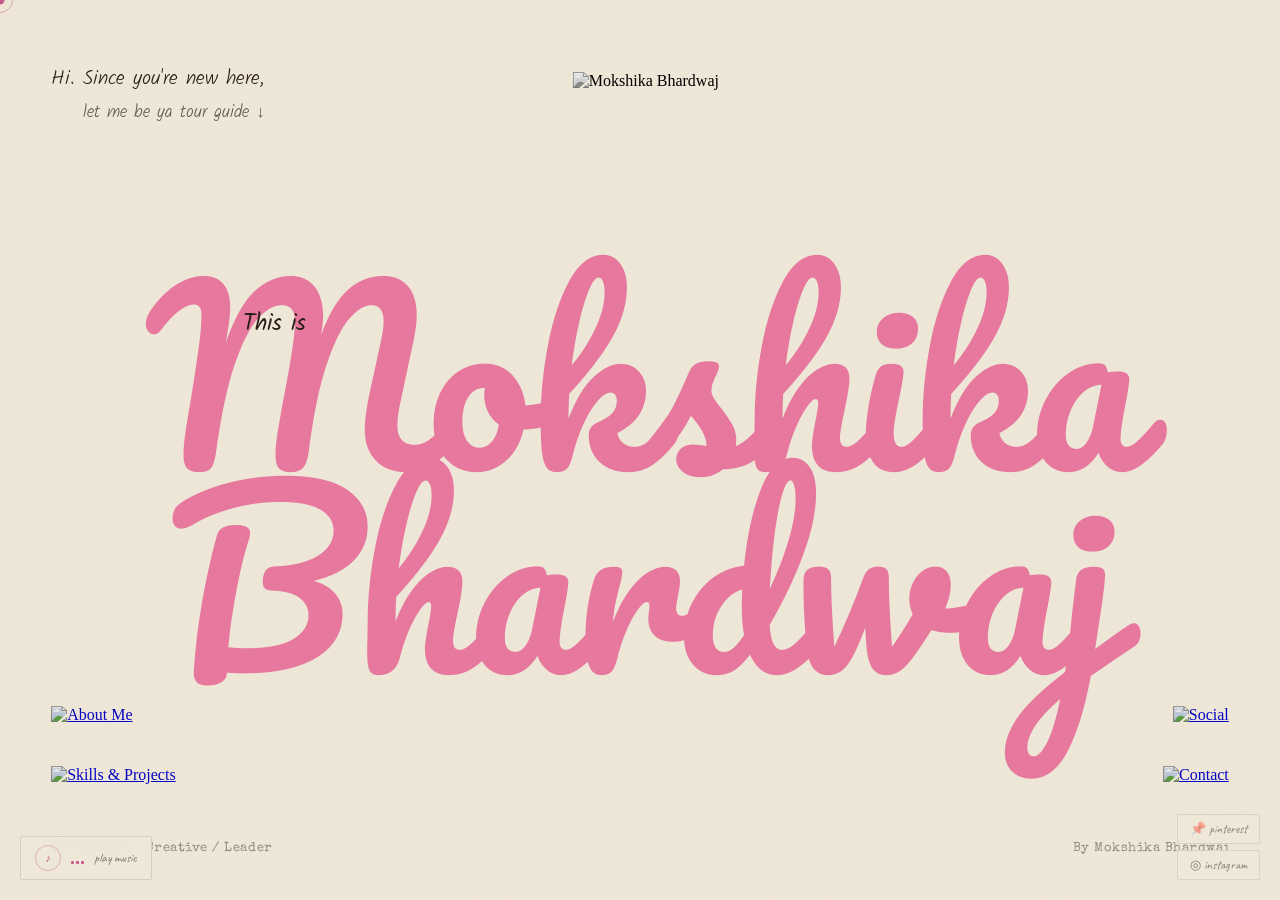
==== index.html @ 61d20464 "Initial commit Created from https://vercel.com/new" ====
<!DOCTYPE html>
<html lang="en">
<head>
  <meta charset="UTF-8">
  <meta name="viewport" content="width=device-width, initial-scale=1.0">
  <title>Mokshika Bhardwaj</title>
  <link href="https://fonts.googleapis.com/css2?family=Pacifico&family=Caveat:wght@400;600;700&family=Special+Elite&family=Kalam:wght@300;400;700&display=swap" rel="stylesheet">
  <style>
    *, *::before, *::after { margin: 0; padding: 0; box-sizing: border-box; }

    html, body {
      width: 100%; height: 100%;
      overflow: hidden;
      cursor: none;
    }

    /* ── PAPER TEXTURE BG ── */
    body {
      background-color: #f0e8d8;
      background-image:
        url("data:image/svg+xml,%3Csvg xmlns='http://www.w3.org/2000/svg' width='400' height='400'%3E%3Cfilter id='paper'%3E%3CfeTurbulence type='fractalNoise' baseFrequency='0.65' numOctaves='3' stitchTiles='stitch'/%3E%3CfeColorMatrix type='saturate' values='0'/%3E%3C/filter%3E%3Crect width='100%25' height='100%25' filter='url(%23paper)' opacity='0.06'/%3E%3C/svg%3E");
    }

    /* ── GRAIN OVERLAY ── */
    body::after {
      content: '';
      position: fixed; inset: 0; z-index: 500;
      pointer-events: none;
      background-image: url("data:image/svg+xml,%3Csvg viewBox='0 0 512 512' xmlns='http://www.w3.org/2000/svg'%3E%3Cfilter id='grain'%3E%3CfeTurbulence type='fractalNoise' baseFrequency='0.72' numOctaves='4' stitchTiles='stitch'/%3E%3C/filter%3E%3Crect width='100%25' height='100%25' filter='url(%23grain)' opacity='0.045'/%3E%3C/svg%3E");
      opacity: 0.55;
      mix-blend-mode: multiply;
    }

    /* ── CUSTOM CURSOR ── */
    .cur-dot {
      width: 9px; height: 9px;
      background: #c45b8a;
      border-radius: 50%;
      position: fixed; z-index: 9999;
      pointer-events: none;
      transform: translate(-50%,-50%);
    }
    .cur-ring {
      width: 26px; height: 26px;
      border: 1.5px solid rgba(196,91,138,0.45);
      border-radius: 50%;
      position: fixed; z-index: 9998;
      pointer-events: none;
      transform: translate(-50%,-50%);
      transition: all 0.1s ease;
    }

    /* ── PAGE ── */
    .page {
      position: fixed; inset: 0; z-index: 10;
      overflow: hidden;
    }

    /* ── GIANT BG NAME ── */
    .bg-name {
      position: absolute;
      top: 50%; left: 50%;
      transform: translate(-50%, -44%);
      font-family: 'Pacifico', cursive;
      font-size: clamp(120px, 18vw, 240px);
      color: #e8789e;
      line-height: 0.88;
      white-space: nowrap;
      pointer-events: none;
      user-select: none;
      letter-spacing: -0.01em;
      z-index: 1;
      opacity: 0;
      animation: nameReveal 1.2s ease 0.1s forwards;
      text-align: center;
    }

    /* split name into two lines */
    .bg-name .line1 { display: block; }
    .bg-name .line2 { display: block; }

    /* ── PHOTO (cutout, sits on top of name) ── */
    .hero-photo {
      position: absolute;
      bottom: 0;
      left: 50%;
      transform: translateX(-46%);
      height: 92vh;
      width: auto;
      object-fit: contain;
      object-position: bottom;
      z-index: 3;
      filter: grayscale(1) contrast(1.2) brightness(0.9);
      mix-blend-mode: multiply;
      pointer-events: none;
      opacity: 0;
      animation: photoRise 1.4s cubic-bezier(.16,1,.3,1) 0.25s forwards;
    }

    /* ── HANDWRITTEN TEXT ── */
    /* top-left: "Hi. Since you're new here," */
    .hw-topleft {
      position: absolute;
      top: 7%;
      left: 4%;
      z-index: 20;
      font-family: 'Kalam', cursive;
      font-weight: 300;
      font-size: clamp(14px, 1.6vw, 22px);
      color: #2a1f18;
      line-height: 1.6;
      opacity: 0;
      animation: fadeSlide 1s ease 0.7s forwards;
    }
    .hw-topleft .line1 { display: block; }
    .hw-topleft .line2 {
      display: block;
      margin-left: 32px;
      font-size: clamp(12px, 1.3vw, 18px);
      opacity: 0.7;
      margin-top: 4px;
    }

    /* top-right: "let me be ya tour guide" */
    .hw-topright {
      position: absolute;
      top: 12%;
      right: 5%;
      z-index: 20;
      font-family: 'Kalam', cursive;
      font-weight: 300;
      font-size: clamp(12px, 1.3vw, 18px);
      color: #2a1f18;
      opacity: 0;
      text-align: right;
      animation: fadeSlide 1s ease 0.9s forwards;
    }

    /* "This is" above photo */
    .hw-thisis {
      position: absolute;
      top: 34%;
      left: 19%;
      z-index: 20;
      font-family: 'Kalam', cursive;
      font-weight: 400;
      font-size: clamp(14px, 1.8vw, 24px);
      color: #2a1f18;
      transform: rotate(-3deg);
      opacity: 0;
      animation: fadeSlide 1s ease 1.0s forwards;
    }

    /* ── BOTTOM LABELS ── */
    .bottom-left {
      position: absolute;
      bottom: 5%;
      left: 4%;
      z-index: 20;
      font-family: 'Special Elite', serif;
      font-size: clamp(10px, 1vw, 14px);
      color: rgba(42,31,24,0.45);
      letter-spacing: 0.04em;
      opacity: 0;
      animation: fadeIn 1s ease 1.2s forwards;
    }
    .bottom-right {
      position: absolute;
      bottom: 5%;
      right: 4%;
      z-index: 20;
      font-family: 'Special Elite', serif;
      font-size: clamp(10px, 1vw, 14px);
      color: rgba(42,31,24,0.45);
      letter-spacing: 0.04em;
      opacity: 0;
      animation: fadeIn 1s ease 1.2s forwards;
    }

    /* ── NAV BUTTONS ── */
    /* Left group: about + skills — anchored to left edge */
    .nav-left {
      position: absolute;
      bottom: 10%;
      left: 4%;
      z-index: 30;
      display: flex;
      flex-direction: column;
      gap: 16px;
      align-items: flex-start;
      opacity: 0;
      animation: fadeSlide 1s ease 1.1s forwards;
    }
    /* Right group: social + contact — anchored to right edge */
    .nav-right {
      position: absolute;
      bottom: 10%;
      right: 4%;
      z-index: 30;
      display: flex;
      flex-direction: column;
      gap: 16px;
      align-items: flex-end;
      opacity: 0;
      animation: fadeSlide 1s ease 1.1s forwards;
    }
    .nav-btn {
      display: block;
      cursor: none;
      transition: transform 0.35s cubic-bezier(.34,1.56,.64,1), filter 0.3s;
    }
    .nav-btn img {
      height: 44px;
      width: auto;
      display: block;
      filter: sepia(0.1) brightness(0.9);
      transition: filter 0.3s;
    }
    .nav-left .nav-btn:hover {
      transform: translateX(-6px) rotate(-2deg) scale(1.08);
    }
    .nav-right .nav-btn:hover {
      transform: translateX(6px) rotate(2deg) scale(1.08);
    }
    .nav-btn:hover img {
      filter: sepia(0) brightness(1);
    }

    /* ── MUSIC PLAYER ── */
    .music-player {
      position: fixed; bottom: 20px; left: 20px; z-index: 600;
      display: flex; align-items: center; gap: 10px;
      background: rgba(240,232,216,0.88);
      border: 1px solid rgba(42,31,24,0.12);
      padding: 8px 14px; border-radius: 2px;
      font-family: 'Caveat', cursive;
      font-size: 14px; color: rgba(42,31,24,0.55);
      cursor: none;
      backdrop-filter: blur(6px);
    }
    .music-btn {
      width: 26px; height: 26px;
      border: 1.5px solid rgba(196,91,138,0.4);
      border-radius: 50%; background: transparent;
      color: #c45b8a; font-size: 11px;
      cursor: none; display: flex; align-items: center; justify-content: center;
      transition: border-color 0.2s;
    }
    .music-btn:hover { border-color: #c45b8a; }
    .music-bar { display: flex; align-items: flex-end; gap: 2px; height: 12px; }
    .music-bar span {
      width: 3px; background: #c45b8a; border-radius: 1px;
      animation: barPulse 0.6s ease-in-out infinite alternate;
    }
    .music-bar span:nth-child(2) { animation-delay: 0.15s; }
    .music-bar span:nth-child(3) { animation-delay: 0.3s; }
    .music-bar.paused span { animation-play-state: paused; height: 3px !important; }

    /* ── SOCIAL PILL ── */
    .social-pill {
      position: fixed; bottom: 20px; right: 20px; z-index: 600;
      display: flex; flex-direction: column; gap: 6px; align-items: flex-end;
    }
    .pill-link {
      display: flex; align-items: center; gap: 6px;
      background: rgba(240,232,216,0.88);
      border: 1px solid rgba(42,31,24,0.1);
      padding: 6px 12px; border-radius: 2px;
      font-family: 'Caveat', cursive; font-size: 13px;
      color: rgba(42,31,24,0.5); text-decoration: none;
      backdrop-filter: blur(6px);
      transition: color 0.2s, border-color 0.2s; cursor: none;
    }
    .pill-link:hover { color: #c45b8a; border-color: rgba(196,91,138,0.3); }

    /* ── ANIMATIONS ── */
    @keyframes nameReveal {
      from { opacity: 0; transform: translate(-50%, -42%) scale(0.96); }
      to   { opacity: 1; transform: translate(-50%, -44%) scale(1); }
    }
    @keyframes photoRise {
      from { opacity: 0; transform: translateX(-46%) translateY(30px); }
      to   { opacity: 1; transform: translateX(-46%) translateY(0); }
    }
    @keyframes fadeSlide {
      from { opacity: 0; transform: translateY(12px); }
      to   { opacity: 1; transform: translateY(0); }
    }
    @keyframes fadeIn {
      from { opacity: 0; }
      to   { opacity: 1; }
    }
    @keyframes barPulse {
      from { height: 3px; }
      to   { height: 12px; }
    }
  </style>
</head>
<body>

<div class="cur-dot" id="cur-dot"></div>
<div class="cur-ring" id="cur-ring"></div>

<div class="page">

  <!-- GIANT BG NAME -->
  <div class="bg-name">
    <span class="line1">Mokshika</span>
    <span class="line2">Bhardwaj</span>
  </div>

  <!-- PHOTO CUTOUT -->
  <img src="assets/mokshika_hero.png" class="hero-photo" alt="Mokshika Bhardwaj">

  <!-- HANDWRITTEN TEXT -->
  <div class="hw-topleft">
    <span class="line1">Hi. Since you're new here,</span>
    <span class="line2">let me be ya tour guide ↓</span>
  </div>
  <div class="hw-thisis">This is</div>
  <!-- BOTTOM LABELS -->
  <div class="bottom-left">CS Student / Creative / Leader</div>
  <div class="bottom-right">By Mokshika Bhardwaj</div>

  <!-- NAV LEFT: About + Skills -->
  <nav class="nav-left">
    <a href="about.html" class="nav-btn">
      <img src="assets/index_aboutme.png" alt="About Me">
    </a>
    <a href="work.html" class="nav-btn">
      <img src="assets/index_skillsproject.png" alt="Skills & Projects">
    </a>
  </nav>

  <!-- NAV RIGHT: Social + Contact -->
  <nav class="nav-right">
    <a href="social.html" class="nav-btn">
      <img src="assets/index_social.png" alt="Social">
    </a>
    <a href="contact.html" class="nav-btn">
      <img src="assets/index_contact.png" alt="Contact">
    </a>
  </nav>

</div>

<!-- MUSIC -->
<audio id="bg-audio" loop>
  <source src="https://www.bensound.com/bensound-music/bensound-ukulele.mp3" type="audio/mpeg">
</audio>
<div class="music-player">
  <button class="music-btn" id="music-btn">♪</button>
  <div class="music-bar paused" id="music-bars">
    <span style="height:3px"></span>
    <span style="height:3px"></span>
    <span style="height:3px"></span>
  </div>
  <span id="music-label" style="font-size:13px;">play music</span>
</div>

<!-- SOCIAL PILL -->
<div class="social-pill">
  <a href="https://pinterest.com/mokshh_prapti/" target="_blank" class="pill-link">📌 pinterest</a>
  <a href="https://www.instagram.com/mokshh_prapti/" target="_blank" class="pill-link">◎ instagram</a>
</div>

<script>
  // Cursor
  const dot = document.getElementById('cur-dot');
  const ring = document.getElementById('cur-ring');
  let mx=0, my=0, rx=0, ry=0;
  document.addEventListener('mousemove', e => { mx=e.clientX; my=e.clientY; });
  (function loop() {
    rx += (mx-rx)*0.13; ry += (my-ry)*0.13;
    dot.style.left = mx+'px'; dot.style.top = my+'px';
    ring.style.left = rx+'px'; ring.style.top = ry+'px';
    requestAnimationFrame(loop);
  })();
  document.querySelectorAll('a,button').forEach(el => {
    el.addEventListener('mouseenter', () => ring.style.transform = 'translate(-50%,-50%) scale(1.8)');
    el.addEventListener('mouseleave', () => ring.style.transform = 'translate(-50%,-50%) scale(1)');
  });

  // Music
  const btn = document.getElementById('music-btn');
  const bars = document.getElementById('music-bars');
  const label = document.getElementById('music-label');
  const audio = document.getElementById('bg-audio');
  let playing = false;
  btn.addEventListener('click', () => {
    if (playing) {
      audio.pause(); btn.textContent='♪';
      bars.classList.add('paused'); label.textContent='play music';
    } else {
      audio.volume=0.15; audio.play().catch(()=>{});
      btn.textContent='‖'; bars.classList.remove('paused'); label.textContent='now playing ♪';
    }
    playing = !playing;
  });
</script>
</body>
</html>
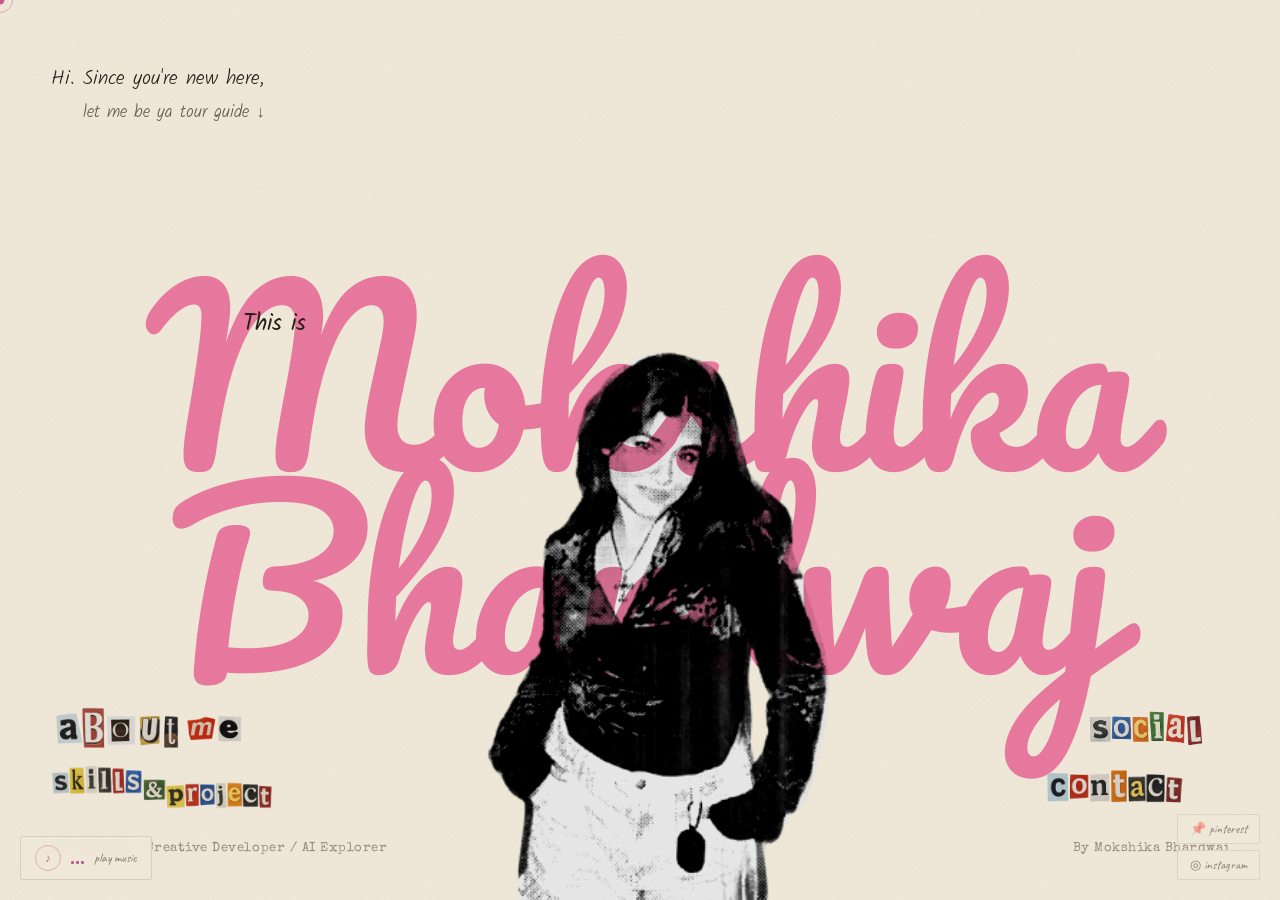
==== commit 2bcb10c0: "Refresh portfolio homepage role tagline" ====
--- a/index.html
+++ b/index.html
@@ -1,402 +1,402 @@
-<!DOCTYPE html>
-<html lang="en">
-<head>
-  <meta charset="UTF-8">
-  <meta name="viewport" content="width=device-width, initial-scale=1.0">
-  <title>Mokshika Bhardwaj</title>
-  <link href="https://fonts.googleapis.com/css2?family=Pacifico&family=Caveat:wght@400;600;700&family=Special+Elite&family=Kalam:wght@300;400;700&display=swap" rel="stylesheet">
-  <style>
-    *, *::before, *::after { margin: 0; padding: 0; box-sizing: border-box; }
-
-    html, body {
-      width: 100%; height: 100%;
-      overflow: hidden;
-      cursor: none;
-    }
-
-    /* ── PAPER TEXTURE BG ── */
-    body {
-      background-color: #f0e8d8;
-      background-image:
-        url("data:image/svg+xml,%3Csvg xmlns='http://www.w3.org/2000/svg' width='400' height='400'%3E%3Cfilter id='paper'%3E%3CfeTurbulence type='fractalNoise' baseFrequency='0.65' numOctaves='3' stitchTiles='stitch'/%3E%3CfeColorMatrix type='saturate' values='0'/%3E%3C/filter%3E%3Crect width='100%25' height='100%25' filter='url(%23paper)' opacity='0.06'/%3E%3C/svg%3E");
-    }
-
-    /* ── GRAIN OVERLAY ── */
-    body::after {
-      content: '';
-      position: fixed; inset: 0; z-index: 500;
-      pointer-events: none;
-      background-image: url("data:image/svg+xml,%3Csvg viewBox='0 0 512 512' xmlns='http://www.w3.org/2000/svg'%3E%3Cfilter id='grain'%3E%3CfeTurbulence type='fractalNoise' baseFrequency='0.72' numOctaves='4' stitchTiles='stitch'/%3E%3C/filter%3E%3Crect width='100%25' height='100%25' filter='url(%23grain)' opacity='0.045'/%3E%3C/svg%3E");
-      opacity: 0.55;
-      mix-blend-mode: multiply;
-    }
-
-    /* ── CUSTOM CURSOR ── */
-    .cur-dot {
-      width: 9px; height: 9px;
-      background: #c45b8a;
-      border-radius: 50%;
-      position: fixed; z-index: 9999;
-      pointer-events: none;
-      transform: translate(-50%,-50%);
-    }
-    .cur-ring {
-      width: 26px; height: 26px;
-      border: 1.5px solid rgba(196,91,138,0.45);
-      border-radius: 50%;
-      position: fixed; z-index: 9998;
-      pointer-events: none;
-      transform: translate(-50%,-50%);
-      transition: all 0.1s ease;
-    }
-
-    /* ── PAGE ── */
-    .page {
-      position: fixed; inset: 0; z-index: 10;
-      overflow: hidden;
-    }
-
-    /* ── GIANT BG NAME ── */
-    .bg-name {
-      position: absolute;
-      top: 50%; left: 50%;
-      transform: translate(-50%, -44%);
-      font-family: 'Pacifico', cursive;
-      font-size: clamp(120px, 18vw, 240px);
-      color: #e8789e;
-      line-height: 0.88;
-      white-space: nowrap;
-      pointer-events: none;
-      user-select: none;
-      letter-spacing: -0.01em;
-      z-index: 1;
-      opacity: 0;
-      animation: nameReveal 1.2s ease 0.1s forwards;
-      text-align: center;
-    }
-
-    /* split name into two lines */
-    .bg-name .line1 { display: block; }
-    .bg-name .line2 { display: block; }
-
-    /* ── PHOTO (cutout, sits on top of name) ── */
-    .hero-photo {
-      position: absolute;
-      bottom: 0;
-      left: 50%;
-      transform: translateX(-46%);
-      height: 92vh;
-      width: auto;
-      object-fit: contain;
-      object-position: bottom;
-      z-index: 3;
-      filter: grayscale(1) contrast(1.2) brightness(0.9);
-      mix-blend-mode: multiply;
-      pointer-events: none;
-      opacity: 0;
-      animation: photoRise 1.4s cubic-bezier(.16,1,.3,1) 0.25s forwards;
-    }
-
-    /* ── HANDWRITTEN TEXT ── */
-    /* top-left: "Hi. Since you're new here," */
-    .hw-topleft {
-      position: absolute;
-      top: 7%;
-      left: 4%;
-      z-index: 20;
-      font-family: 'Kalam', cursive;
-      font-weight: 300;
-      font-size: clamp(14px, 1.6vw, 22px);
-      color: #2a1f18;
-      line-height: 1.6;
-      opacity: 0;
-      animation: fadeSlide 1s ease 0.7s forwards;
-    }
-    .hw-topleft .line1 { display: block; }
-    .hw-topleft .line2 {
-      display: block;
-      margin-left: 32px;
-      font-size: clamp(12px, 1.3vw, 18px);
-      opacity: 0.7;
-      margin-top: 4px;
-    }
-
-    /* top-right: "let me be ya tour guide" */
-    .hw-topright {
-      position: absolute;
-      top: 12%;
-      right: 5%;
-      z-index: 20;
-      font-family: 'Kalam', cursive;
-      font-weight: 300;
-      font-size: clamp(12px, 1.3vw, 18px);
-      color: #2a1f18;
-      opacity: 0;
-      text-align: right;
-      animation: fadeSlide 1s ease 0.9s forwards;
-    }
-
-    /* "This is" above photo */
-    .hw-thisis {
-      position: absolute;
-      top: 34%;
-      left: 19%;
-      z-index: 20;
-      font-family: 'Kalam', cursive;
-      font-weight: 400;
-      font-size: clamp(14px, 1.8vw, 24px);
-      color: #2a1f18;
-      transform: rotate(-3deg);
-      opacity: 0;
-      animation: fadeSlide 1s ease 1.0s forwards;
-    }
-
-    /* ── BOTTOM LABELS ── */
-    .bottom-left {
-      position: absolute;
-      bottom: 5%;
-      left: 4%;
-      z-index: 20;
-      font-family: 'Special Elite', serif;
-      font-size: clamp(10px, 1vw, 14px);
-      color: rgba(42,31,24,0.45);
-      letter-spacing: 0.04em;
-      opacity: 0;
-      animation: fadeIn 1s ease 1.2s forwards;
-    }
-    .bottom-right {
-      position: absolute;
-      bottom: 5%;
-      right: 4%;
-      z-index: 20;
-      font-family: 'Special Elite', serif;
-      font-size: clamp(10px, 1vw, 14px);
-      color: rgba(42,31,24,0.45);
-      letter-spacing: 0.04em;
-      opacity: 0;
-      animation: fadeIn 1s ease 1.2s forwards;
-    }
-
-    /* ── NAV BUTTONS ── */
-    /* Left group: about + skills — anchored to left edge */
-    .nav-left {
-      position: absolute;
-      bottom: 10%;
-      left: 4%;
-      z-index: 30;
-      display: flex;
-      flex-direction: column;
-      gap: 16px;
-      align-items: flex-start;
-      opacity: 0;
-      animation: fadeSlide 1s ease 1.1s forwards;
-    }
-    /* Right group: social + contact — anchored to right edge */
-    .nav-right {
-      position: absolute;
-      bottom: 10%;
-      right: 4%;
-      z-index: 30;
-      display: flex;
-      flex-direction: column;
-      gap: 16px;
-      align-items: flex-end;
-      opacity: 0;
-      animation: fadeSlide 1s ease 1.1s forwards;
-    }
-    .nav-btn {
-      display: block;
-      cursor: none;
-      transition: transform 0.35s cubic-bezier(.34,1.56,.64,1), filter 0.3s;
-    }
-    .nav-btn img {
-      height: 44px;
-      width: auto;
-      display: block;
-      filter: sepia(0.1) brightness(0.9);
-      transition: filter 0.3s;
-    }
-    .nav-left .nav-btn:hover {
-      transform: translateX(-6px) rotate(-2deg) scale(1.08);
-    }
-    .nav-right .nav-btn:hover {
-      transform: translateX(6px) rotate(2deg) scale(1.08);
-    }
-    .nav-btn:hover img {
-      filter: sepia(0) brightness(1);
-    }
-
-    /* ── MUSIC PLAYER ── */
-    .music-player {
-      position: fixed; bottom: 20px; left: 20px; z-index: 600;
-      display: flex; align-items: center; gap: 10px;
-      background: rgba(240,232,216,0.88);
-      border: 1px solid rgba(42,31,24,0.12);
-      padding: 8px 14px; border-radius: 2px;
-      font-family: 'Caveat', cursive;
-      font-size: 14px; color: rgba(42,31,24,0.55);
-      cursor: none;
-      backdrop-filter: blur(6px);
-    }
-    .music-btn {
-      width: 26px; height: 26px;
-      border: 1.5px solid rgba(196,91,138,0.4);
-      border-radius: 50%; background: transparent;
-      color: #c45b8a; font-size: 11px;
-      cursor: none; display: flex; align-items: center; justify-content: center;
-      transition: border-color 0.2s;
-    }
-    .music-btn:hover { border-color: #c45b8a; }
-    .music-bar { display: flex; align-items: flex-end; gap: 2px; height: 12px; }
-    .music-bar span {
-      width: 3px; background: #c45b8a; border-radius: 1px;
-      animation: barPulse 0.6s ease-in-out infinite alternate;
-    }
-    .music-bar span:nth-child(2) { animation-delay: 0.15s; }
-    .music-bar span:nth-child(3) { animation-delay: 0.3s; }
-    .music-bar.paused span { animation-play-state: paused; height: 3px !important; }
-
-    /* ── SOCIAL PILL ── */
-    .social-pill {
-      position: fixed; bottom: 20px; right: 20px; z-index: 600;
-      display: flex; flex-direction: column; gap: 6px; align-items: flex-end;
-    }
-    .pill-link {
-      display: flex; align-items: center; gap: 6px;
-      background: rgba(240,232,216,0.88);
-      border: 1px solid rgba(42,31,24,0.1);
-      padding: 6px 12px; border-radius: 2px;
-      font-family: 'Caveat', cursive; font-size: 13px;
-      color: rgba(42,31,24,0.5); text-decoration: none;
-      backdrop-filter: blur(6px);
-      transition: color 0.2s, border-color 0.2s; cursor: none;
-    }
-    .pill-link:hover { color: #c45b8a; border-color: rgba(196,91,138,0.3); }
-
-    /* ── ANIMATIONS ── */
-    @keyframes nameReveal {
-      from { opacity: 0; transform: translate(-50%, -42%) scale(0.96); }
-      to   { opacity: 1; transform: translate(-50%, -44%) scale(1); }
-    }
-    @keyframes photoRise {
-      from { opacity: 0; transform: translateX(-46%) translateY(30px); }
-      to   { opacity: 1; transform: translateX(-46%) translateY(0); }
-    }
-    @keyframes fadeSlide {
-      from { opacity: 0; transform: translateY(12px); }
-      to   { opacity: 1; transform: translateY(0); }
-    }
-    @keyframes fadeIn {
-      from { opacity: 0; }
-      to   { opacity: 1; }
-    }
-    @keyframes barPulse {
-      from { height: 3px; }
-      to   { height: 12px; }
-    }
-  </style>
-</head>
-<body>
-
-<div class="cur-dot" id="cur-dot"></div>
-<div class="cur-ring" id="cur-ring"></div>
-
-<div class="page">
-
-  <!-- GIANT BG NAME -->
-  <div class="bg-name">
-    <span class="line1">Mokshika</span>
-    <span class="line2">Bhardwaj</span>
-  </div>
-
-  <!-- PHOTO CUTOUT -->
-  <img src="assets/mokshika_hero.png" class="hero-photo" alt="Mokshika Bhardwaj">
-
-  <!-- HANDWRITTEN TEXT -->
-  <div class="hw-topleft">
-    <span class="line1">Hi. Since you're new here,</span>
-    <span class="line2">let me be ya tour guide ↓</span>
-  </div>
-  <div class="hw-thisis">This is</div>
-  <!-- BOTTOM LABELS -->
-  <div class="bottom-left">CS Student / Creative / Leader</div>
-  <div class="bottom-right">By Mokshika Bhardwaj</div>
-
-  <!-- NAV LEFT: About + Skills -->
-  <nav class="nav-left">
-    <a href="about.html" class="nav-btn">
-      <img src="assets/index_aboutme.png" alt="About Me">
-    </a>
-    <a href="work.html" class="nav-btn">
-      <img src="assets/index_skillsproject.png" alt="Skills & Projects">
-    </a>
-  </nav>
-
-  <!-- NAV RIGHT: Social + Contact -->
-  <nav class="nav-right">
-    <a href="social.html" class="nav-btn">
-      <img src="assets/index_social.png" alt="Social">
-    </a>
-    <a href="contact.html" class="nav-btn">
-      <img src="assets/index_contact.png" alt="Contact">
-    </a>
-  </nav>
-
-</div>
-
-<!-- MUSIC -->
-<audio id="bg-audio" loop>
-  <source src="https://www.bensound.com/bensound-music/bensound-ukulele.mp3" type="audio/mpeg">
-</audio>
-<div class="music-player">
-  <button class="music-btn" id="music-btn">♪</button>
-  <div class="music-bar paused" id="music-bars">
-    <span style="height:3px"></span>
-    <span style="height:3px"></span>
-    <span style="height:3px"></span>
-  </div>
-  <span id="music-label" style="font-size:13px;">play music</span>
-</div>
-
-<!-- SOCIAL PILL -->
-<div class="social-pill">
-  <a href="https://pinterest.com/mokshh_prapti/" target="_blank" class="pill-link">📌 pinterest</a>
-  <a href="https://www.instagram.com/mokshh_prapti/" target="_blank" class="pill-link">◎ instagram</a>
-</div>
-
-<script>
-  // Cursor
-  const dot = document.getElementById('cur-dot');
-  const ring = document.getElementById('cur-ring');
-  let mx=0, my=0, rx=0, ry=0;
-  document.addEventListener('mousemove', e => { mx=e.clientX; my=e.clientY; });
-  (function loop() {
-    rx += (mx-rx)*0.13; ry += (my-ry)*0.13;
-    dot.style.left = mx+'px'; dot.style.top = my+'px';
-    ring.style.left = rx+'px'; ring.style.top = ry+'px';
-    requestAnimationFrame(loop);
-  })();
-  document.querySelectorAll('a,button').forEach(el => {
-    el.addEventListener('mouseenter', () => ring.style.transform = 'translate(-50%,-50%) scale(1.8)');
-    el.addEventListener('mouseleave', () => ring.style.transform = 'translate(-50%,-50%) scale(1)');
-  });
-
-  // Music
-  const btn = document.getElementById('music-btn');
-  const bars = document.getElementById('music-bars');
-  const label = document.getElementById('music-label');
-  const audio = document.getElementById('bg-audio');
-  let playing = false;
-  btn.addEventListener('click', () => {
-    if (playing) {
-      audio.pause(); btn.textContent='♪';
-      bars.classList.add('paused'); label.textContent='play music';
-    } else {
-      audio.volume=0.15; audio.play().catch(()=>{});
-      btn.textContent='‖'; bars.classList.remove('paused'); label.textContent='now playing ♪';
-    }
-    playing = !playing;
-  });
-</script>
-</body>
+<!DOCTYPE html>
+<html lang="en">
+<head>
+  <meta charset="UTF-8">
+  <meta name="viewport" content="width=device-width, initial-scale=1.0">
+  <title>Mokshika Bhardwaj</title>
+  <link href="https://fonts.googleapis.com/css2?family=Pacifico&family=Caveat:wght@400;600;700&family=Special+Elite&family=Kalam:wght@300;400;700&display=swap" rel="stylesheet">
+  <style>
+    *, *::before, *::after { margin: 0; padding: 0; box-sizing: border-box; }
+
+    html, body {
+      width: 100%; height: 100%;
+      overflow: hidden;
+      cursor: none;
+    }
+
+    /* ── PAPER TEXTURE BG ── */
+    body {
+      background-color: #f0e8d8;
+      background-image:
+        url("data:image/svg+xml,%3Csvg xmlns='http://www.w3.org/2000/svg' width='400' height='400'%3E%3Cfilter id='paper'%3E%3CfeTurbulence type='fractalNoise' baseFrequency='0.65' numOctaves='3' stitchTiles='stitch'/%3E%3CfeColorMatrix type='saturate' values='0'/%3E%3C/filter%3E%3Crect width='100%25' height='100%25' filter='url(%23paper)' opacity='0.06'/%3E%3C/svg%3E");
+    }
+
+    /* ── GRAIN OVERLAY ── */
+    body::after {
+      content: '';
+      position: fixed; inset: 0; z-index: 500;
+      pointer-events: none;
+      background-image: url("data:image/svg+xml,%3Csvg viewBox='0 0 512 512' xmlns='http://www.w3.org/2000/svg'%3E%3Cfilter id='grain'%3E%3CfeTurbulence type='fractalNoise' baseFrequency='0.72' numOctaves='4' stitchTiles='stitch'/%3E%3C/filter%3E%3Crect width='100%25' height='100%25' filter='url(%23grain)' opacity='0.045'/%3E%3C/svg%3E");
+      opacity: 0.55;
+      mix-blend-mode: multiply;
+    }
+
+    /* ── CUSTOM CURSOR ── */
+    .cur-dot {
+      width: 9px; height: 9px;
+      background: #c45b8a;
+      border-radius: 50%;
+      position: fixed; z-index: 9999;
+      pointer-events: none;
+      transform: translate(-50%,-50%);
+    }
+    .cur-ring {
+      width: 26px; height: 26px;
+      border: 1.5px solid rgba(196,91,138,0.45);
+      border-radius: 50%;
+      position: fixed; z-index: 9998;
+      pointer-events: none;
+      transform: translate(-50%,-50%);
+      transition: all 0.1s ease;
+    }
+
+    /* ── PAGE ── */
+    .page {
+      position: fixed; inset: 0; z-index: 10;
+      overflow: hidden;
+    }
+
+    /* ── GIANT BG NAME ── */
+    .bg-name {
+      position: absolute;
+      top: 50%; left: 50%;
+      transform: translate(-50%, -44%);
+      font-family: 'Pacifico', cursive;
+      font-size: clamp(120px, 18vw, 240px);
+      color: #e8789e;
+      line-height: 0.88;
+      white-space: nowrap;
+      pointer-events: none;
+      user-select: none;
+      letter-spacing: -0.01em;
+      z-index: 1;
+      opacity: 0;
+      animation: nameReveal 1.2s ease 0.1s forwards;
+      text-align: center;
+    }
+
+    /* split name into two lines */
+    .bg-name .line1 { display: block; }
+    .bg-name .line2 { display: block; }
+
+    /* ── PHOTO (cutout, sits on top of name) ── */
+    .hero-photo {
+      position: absolute;
+      bottom: 0;
+      left: 50%;
+      transform: translateX(-46%);
+      height: 92vh;
+      width: auto;
+      object-fit: contain;
+      object-position: bottom;
+      z-index: 3;
+      filter: grayscale(1) contrast(1.2) brightness(0.9);
+      mix-blend-mode: multiply;
+      pointer-events: none;
+      opacity: 0;
+      animation: photoRise 1.4s cubic-bezier(.16,1,.3,1) 0.25s forwards;
+    }
+
+    /* ── HANDWRITTEN TEXT ── */
+    /* top-left: "Hi. Since you're new here," */
+    .hw-topleft {
+      position: absolute;
+      top: 7%;
+      left: 4%;
+      z-index: 20;
+      font-family: 'Kalam', cursive;
+      font-weight: 300;
+      font-size: clamp(14px, 1.6vw, 22px);
+      color: #2a1f18;
+      line-height: 1.6;
+      opacity: 0;
+      animation: fadeSlide 1s ease 0.7s forwards;
+    }
+    .hw-topleft .line1 { display: block; }
+    .hw-topleft .line2 {
+      display: block;
+      margin-left: 32px;
+      font-size: clamp(12px, 1.3vw, 18px);
+      opacity: 0.7;
+      margin-top: 4px;
+    }
+
+    /* top-right: "let me be ya tour guide" */
+    .hw-topright {
+      position: absolute;
+      top: 12%;
+      right: 5%;
+      z-index: 20;
+      font-family: 'Kalam', cursive;
+      font-weight: 300;
+      font-size: clamp(12px, 1.3vw, 18px);
+      color: #2a1f18;
+      opacity: 0;
+      text-align: right;
+      animation: fadeSlide 1s ease 0.9s forwards;
+    }
+
+    /* "This is" above photo */
+    .hw-thisis {
+      position: absolute;
+      top: 34%;
+      left: 19%;
+      z-index: 20;
+      font-family: 'Kalam', cursive;
+      font-weight: 400;
+      font-size: clamp(14px, 1.8vw, 24px);
+      color: #2a1f18;
+      transform: rotate(-3deg);
+      opacity: 0;
+      animation: fadeSlide 1s ease 1.0s forwards;
+    }
+
+    /* ── BOTTOM LABELS ── */
+    .bottom-left {
+      position: absolute;
+      bottom: 5%;
+      left: 4%;
+      z-index: 20;
+      font-family: 'Special Elite', serif;
+      font-size: clamp(10px, 1vw, 14px);
+      color: rgba(42,31,24,0.45);
+      letter-spacing: 0.04em;
+      opacity: 0;
+      animation: fadeIn 1s ease 1.2s forwards;
+    }
+    .bottom-right {
+      position: absolute;
+      bottom: 5%;
+      right: 4%;
+      z-index: 20;
+      font-family: 'Special Elite', serif;
+      font-size: clamp(10px, 1vw, 14px);
+      color: rgba(42,31,24,0.45);
+      letter-spacing: 0.04em;
+      opacity: 0;
+      animation: fadeIn 1s ease 1.2s forwards;
+    }
+
+    /* ── NAV BUTTONS ── */
+    /* Left group: about + skills — anchored to left edge */
+    .nav-left {
+      position: absolute;
+      bottom: 10%;
+      left: 4%;
+      z-index: 30;
+      display: flex;
+      flex-direction: column;
+      gap: 16px;
+      align-items: flex-start;
+      opacity: 0;
+      animation: fadeSlide 1s ease 1.1s forwards;
+    }
+    /* Right group: social + contact — anchored to right edge */
+    .nav-right {
+      position: absolute;
+      bottom: 10%;
+      right: 4%;
+      z-index: 30;
+      display: flex;
+      flex-direction: column;
+      gap: 16px;
+      align-items: flex-end;
+      opacity: 0;
+      animation: fadeSlide 1s ease 1.1s forwards;
+    }
+    .nav-btn {
+      display: block;
+      cursor: none;
+      transition: transform 0.35s cubic-bezier(.34,1.56,.64,1), filter 0.3s;
+    }
+    .nav-btn img {
+      height: 44px;
+      width: auto;
+      display: block;
+      filter: sepia(0.1) brightness(0.9);
+      transition: filter 0.3s;
+    }
+    .nav-left .nav-btn:hover {
+      transform: translateX(-6px) rotate(-2deg) scale(1.08);
+    }
+    .nav-right .nav-btn:hover {
+      transform: translateX(6px) rotate(2deg) scale(1.08);
+    }
+    .nav-btn:hover img {
+      filter: sepia(0) brightness(1);
+    }
+
+    /* ── MUSIC PLAYER ── */
+    .music-player {
+      position: fixed; bottom: 20px; left: 20px; z-index: 600;
+      display: flex; align-items: center; gap: 10px;
+      background: rgba(240,232,216,0.88);
+      border: 1px solid rgba(42,31,24,0.12);
+      padding: 8px 14px; border-radius: 2px;
+      font-family: 'Caveat', cursive;
+      font-size: 14px; color: rgba(42,31,24,0.55);
+      cursor: none;
+      backdrop-filter: blur(6px);
+    }
+    .music-btn {
+      width: 26px; height: 26px;
+      border: 1.5px solid rgba(196,91,138,0.4);
+      border-radius: 50%; background: transparent;
+      color: #c45b8a; font-size: 11px;
+      cursor: none; display: flex; align-items: center; justify-content: center;
+      transition: border-color 0.2s;
+    }
+    .music-btn:hover { border-color: #c45b8a; }
+    .music-bar { display: flex; align-items: flex-end; gap: 2px; height: 12px; }
+    .music-bar span {
+      width: 3px; background: #c45b8a; border-radius: 1px;
+      animation: barPulse 0.6s ease-in-out infinite alternate;
+    }
+    .music-bar span:nth-child(2) { animation-delay: 0.15s; }
+    .music-bar span:nth-child(3) { animation-delay: 0.3s; }
+    .music-bar.paused span { animation-play-state: paused; height: 3px !important; }
+
+    /* ── SOCIAL PILL ── */
+    .social-pill {
+      position: fixed; bottom: 20px; right: 20px; z-index: 600;
+      display: flex; flex-direction: column; gap: 6px; align-items: flex-end;
+    }
+    .pill-link {
+      display: flex; align-items: center; gap: 6px;
+      background: rgba(240,232,216,0.88);
+      border: 1px solid rgba(42,31,24,0.1);
+      padding: 6px 12px; border-radius: 2px;
+      font-family: 'Caveat', cursive; font-size: 13px;
+      color: rgba(42,31,24,0.5); text-decoration: none;
+      backdrop-filter: blur(6px);
+      transition: color 0.2s, border-color 0.2s; cursor: none;
+    }
+    .pill-link:hover { color: #c45b8a; border-color: rgba(196,91,138,0.3); }
+
+    /* ── ANIMATIONS ── */
+    @keyframes nameReveal {
+      from { opacity: 0; transform: translate(-50%, -42%) scale(0.96); }
+      to   { opacity: 1; transform: translate(-50%, -44%) scale(1); }
+    }
+    @keyframes photoRise {
+      from { opacity: 0; transform: translateX(-46%) translateY(30px); }
+      to   { opacity: 1; transform: translateX(-46%) translateY(0); }
+    }
+    @keyframes fadeSlide {
+      from { opacity: 0; transform: translateY(12px); }
+      to   { opacity: 1; transform: translateY(0); }
+    }
+    @keyframes fadeIn {
+      from { opacity: 0; }
+      to   { opacity: 1; }
+    }
+    @keyframes barPulse {
+      from { height: 3px; }
+      to   { height: 12px; }
+    }
+  </style>
+</head>
+<body>
+
+<div class="cur-dot" id="cur-dot"></div>
+<div class="cur-ring" id="cur-ring"></div>
+
+<div class="page">
+
+  <!-- GIANT BG NAME -->
+  <div class="bg-name">
+    <span class="line1">Mokshika</span>
+    <span class="line2">Bhardwaj</span>
+  </div>
+
+  <!-- PHOTO CUTOUT -->
+  <img src="assets/mokshika_hero.png" class="hero-photo" alt="Mokshika Bhardwaj">
+
+  <!-- HANDWRITTEN TEXT -->
+  <div class="hw-topleft">
+    <span class="line1">Hi. Since you're new here,</span>
+    <span class="line2">let me be ya tour guide ↓</span>
+  </div>
+  <div class="hw-thisis">This is</div>
+  <!-- BOTTOM LABELS -->
+  <div class="bottom-left">CS Student / Creative Developer / AI Explorer</div>
+  <div class="bottom-right">By Mokshika Bhardwaj</div>
+
+  <!-- NAV LEFT: About + Skills -->
+  <nav class="nav-left">
+    <a href="about.html" class="nav-btn">
+      <img src="assets/index_aboutme.png" alt="About Me">
+    </a>
+    <a href="work.html" class="nav-btn">
+      <img src="assets/index_skillsproject.png" alt="Skills & Projects">
+    </a>
+  </nav>
+
+  <!-- NAV RIGHT: Social + Contact -->
+  <nav class="nav-right">
+    <a href="social.html" class="nav-btn">
+      <img src="assets/index_social.png" alt="Social">
+    </a>
+    <a href="contact.html" class="nav-btn">
+      <img src="assets/index_contact.png" alt="Contact">
+    </a>
+  </nav>
+
+</div>
+
+<!-- MUSIC -->
+<audio id="bg-audio" loop>
+  <source src="https://www.bensound.com/bensound-music/bensound-ukulele.mp3" type="audio/mpeg">
+</audio>
+<div class="music-player">
+  <button class="music-btn" id="music-btn">♪</button>
+  <div class="music-bar paused" id="music-bars">
+    <span style="height:3px"></span>
+    <span style="height:3px"></span>
+    <span style="height:3px"></span>
+  </div>
+  <span id="music-label" style="font-size:13px;">play music</span>
+</div>
+
+<!-- SOCIAL PILL -->
+<div class="social-pill">
+  <a href="https://pinterest.com/mokshh_prapti/" target="_blank" class="pill-link">📌 pinterest</a>
+  <a href="https://www.instagram.com/mokshh_prapti/" target="_blank" class="pill-link">◎ instagram</a>
+</div>
+
+<script>
+  // Cursor
+  const dot = document.getElementById('cur-dot');
+  const ring = document.getElementById('cur-ring');
+  let mx=0, my=0, rx=0, ry=0;
+  document.addEventListener('mousemove', e => { mx=e.clientX; my=e.clientY; });
+  (function loop() {
+    rx += (mx-rx)*0.13; ry += (my-ry)*0.13;
+    dot.style.left = mx+'px'; dot.style.top = my+'px';
+    ring.style.left = rx+'px'; ring.style.top = ry+'px';
+    requestAnimationFrame(loop);
+  })();
+  document.querySelectorAll('a,button').forEach(el => {
+    el.addEventListener('mouseenter', () => ring.style.transform = 'translate(-50%,-50%) scale(1.8)');
+    el.addEventListener('mouseleave', () => ring.style.transform = 'translate(-50%,-50%) scale(1)');
+  });
+
+  // Music
+  const btn = document.getElementById('music-btn');
+  const bars = document.getElementById('music-bars');
+  const label = document.getElementById('music-label');
+  const audio = document.getElementById('bg-audio');
+  let playing = false;
+  btn.addEventListener('click', () => {
+    if (playing) {
+      audio.pause(); btn.textContent='♪';
+      bars.classList.add('paused'); label.textContent='play music';
+    } else {
+      audio.volume=0.15; audio.play().catch(()=>{});
+      btn.textContent='‖'; bars.classList.remove('paused'); label.textContent='now playing ♪';
+    }
+    playing = !playing;
+  });
+</script>
+</body>
 </html>
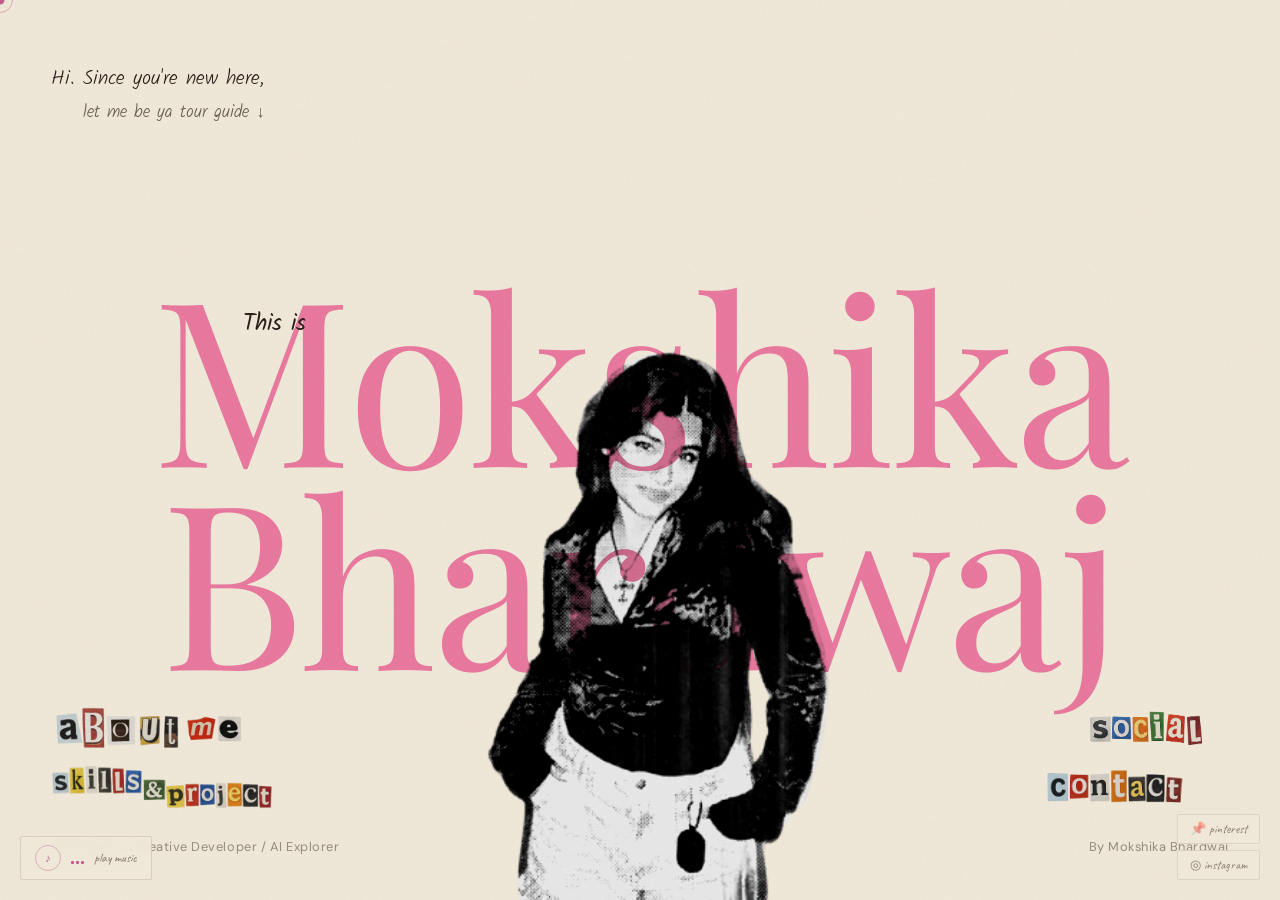
==== commit 587156af: "Refine portfolio typography on index.html" ====
--- a/index.html
+++ b/index.html
@@ -4,7 +4,7 @@
   <meta charset="UTF-8">
   <meta name="viewport" content="width=device-width, initial-scale=1.0">
   <title>Mokshika Bhardwaj</title>
-  <link href="https://fonts.googleapis.com/css2?family=Pacifico&family=Caveat:wght@400;600;700&family=Special+Elite&family=Kalam:wght@300;400;700&display=swap" rel="stylesheet">
+    <link href="https://fonts.googleapis.com/css2?family=DM+Sans:wght@400;500;600;700&family=Playfair+Display:ital,wght@0,500;0,600;0,700;1,500;1,600;1,700&family=Caveat:wght@400;600;700&family=Kalam:wght@300;400;700&family=Permanent+Marker&display=swap" rel="stylesheet">
   <style>
     *, *::before, *::after { margin: 0; padding: 0; box-sizing: border-box; }
 
@@ -61,7 +61,7 @@
       position: absolute;
       top: 50%; left: 50%;
       transform: translate(-50%, -44%);
-      font-family: 'Pacifico', cursive;
+      font-family: 'Playfair Display', serif;
       font-size: clamp(120px, 18vw, 240px);
       color: #e8789e;
       line-height: 0.88;
@@ -157,7 +157,7 @@
       bottom: 5%;
       left: 4%;
       z-index: 20;
-      font-family: 'Special Elite', serif;
+      font-family: 'DM Sans', sans-serif;
       font-size: clamp(10px, 1vw, 14px);
       color: rgba(42,31,24,0.45);
       letter-spacing: 0.04em;
@@ -169,7 +169,7 @@
       bottom: 5%;
       right: 4%;
       z-index: 20;
-      font-family: 'Special Elite', serif;
+      font-family: 'DM Sans', sans-serif;
       font-size: clamp(10px, 1vw, 14px);
       color: rgba(42,31,24,0.45);
       letter-spacing: 0.04em;
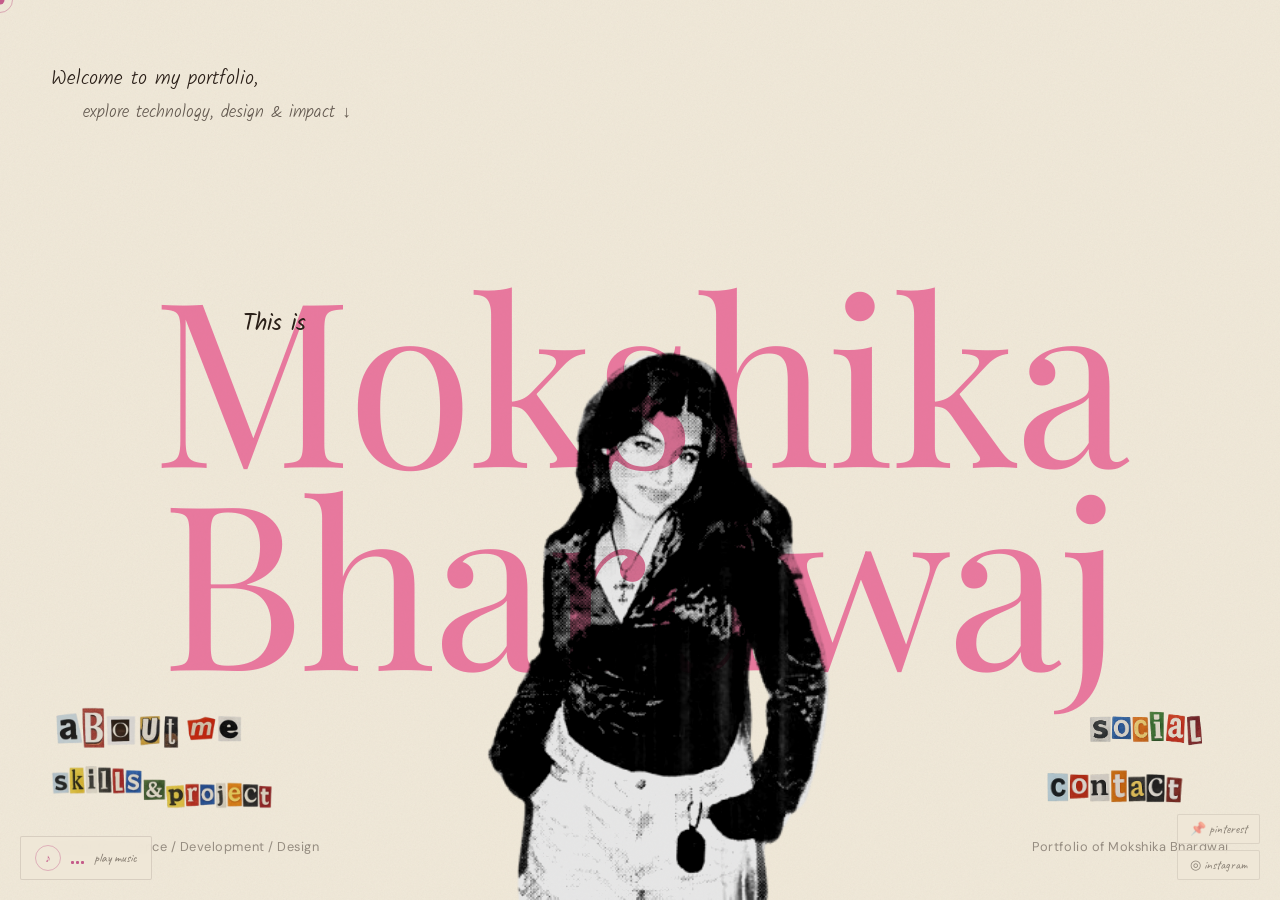
==== commit 6662f3d3: "Polish homepage portfolio copy" ====
--- a/index.html
+++ b/index.html
@@ -3,7 +3,8 @@
 <head>
   <meta charset="UTF-8">
   <meta name="viewport" content="width=device-width, initial-scale=1.0">
-  <title>Mokshika Bhardwaj</title>
+  <title>Mokshika Bhardwaj | Developer &amp; Designer</title>
+  <meta name="description" content="Mokshika Bhardwaj is a Computer Science Engineering student exploring web development, AI, creative design, and open-source collaboration.">
     <link href="https://fonts.googleapis.com/css2?family=DM+Sans:wght@400;500;600;700&family=Playfair+Display:ital,wght@0,500;0,600;0,700;1,500;1,600;1,700&family=Caveat:wght@400;600;700&family=Kalam:wght@300;400;700&family=Permanent+Marker&display=swap" rel="stylesheet">
   <style>
     *, *::before, *::after { margin: 0; padding: 0; box-sizing: border-box; }
@@ -314,13 +315,13 @@
 
   <!-- HANDWRITTEN TEXT -->
   <div class="hw-topleft">
-    <span class="line1">Hi. Since you're new here,</span>
-    <span class="line2">let me be ya tour guide ↓</span>
+    <span class="line1">Welcome to my portfolio,</span>
+    <span class="line2">explore technology, design &amp; impact ↓</span>
   </div>
   <div class="hw-thisis">This is</div>
   <!-- BOTTOM LABELS -->
-  <div class="bottom-left">CS Student / Creative Developer / AI Explorer</div>
-  <div class="bottom-right">By Mokshika Bhardwaj</div>
+  <div class="bottom-left">Computer Science / Development / Design</div>
+  <div class="bottom-right">Portfolio of Mokshika Bhardwaj</div>
 
   <!-- NAV LEFT: About + Skills -->
   <nav class="nav-left">
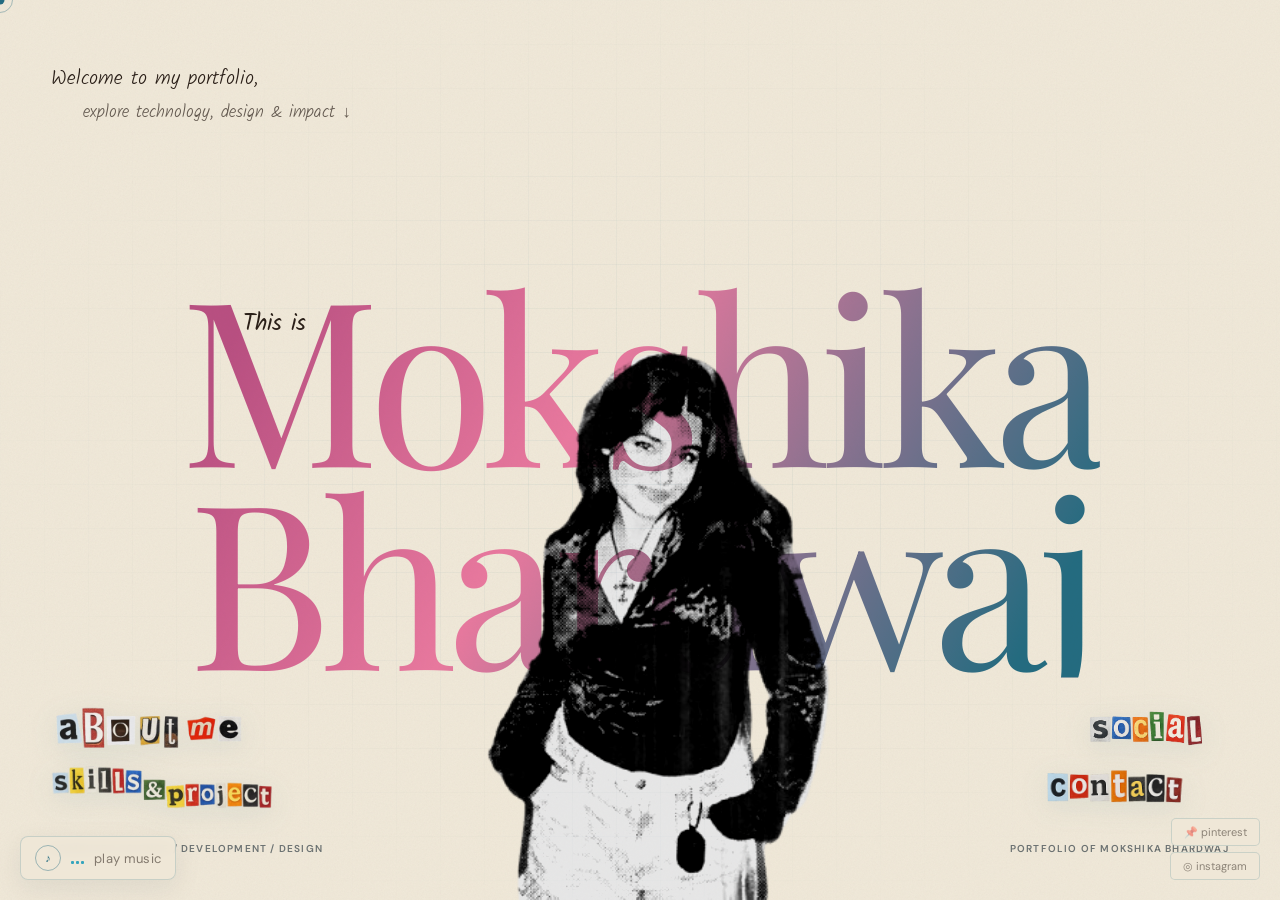
==== commit 2be3cf58: "Apply professional tech styling to index.html" ====
--- a/index.html
+++ b/index.html
@@ -295,6 +295,73 @@
       from { height: 3px; }
       to   { height: 12px; }
     }
+  
+    /* ── TECHNICAL FINISH: HOME ── */
+    .page::before {
+      content: "";
+      position: absolute;
+      inset: 0;
+      z-index: 0;
+      pointer-events: none;
+      background-image:
+        linear-gradient(rgba(36,107,128,.055) 1px, transparent 1px),
+        linear-gradient(90deg, rgba(36,107,128,.055) 1px, transparent 1px);
+      background-size: 44px 44px;
+      mask-image: radial-gradient(ellipse at center, #000 8%, transparent 78%);
+    }
+    .bg-name {
+      background: linear-gradient(120deg, #b84f81 8%, #e8789e 42%, #246b80 92%);
+      -webkit-background-clip: text;
+      background-clip: text;
+      color: transparent;
+      letter-spacing: -.04em;
+      text-shadow: none;
+    }
+    .cur-dot { background: #246b80; }
+    .cur-ring { border-color: rgba(36,107,128,.36); }
+    .bottom-left, .bottom-right {
+      font-family: 'DM Sans', sans-serif;
+      font-weight: 600;
+      font-size: 10px;
+      letter-spacing: .12em;
+      text-transform: uppercase;
+      color: rgba(28,42,51,.62);
+    }
+    .nav-btn {
+      transition: transform .25s ease, filter .25s ease;
+      filter: drop-shadow(0 6px 14px rgba(36,107,128,.10));
+    }
+    .nav-left .nav-btn:hover { transform: translateX(-4px); }
+    .nav-right .nav-btn:hover { transform: translateX(4px); }
+    .nav-btn img { filter: none; }
+    .music-player {
+      font-family: 'DM Sans', sans-serif;
+      font-size: 11px;
+      letter-spacing: .03em;
+      border: 1px solid rgba(36,107,128,.2);
+      box-shadow: 0 8px 28px rgba(28,42,51,.08);
+      border-radius: 8px;
+    }
+    .music-btn { border-color: rgba(36,107,128,.42); color: #246b80; }
+    .music-bar span { background: #35a4bd; }
+    .pill-link {
+      font-family: 'DM Sans', sans-serif;
+      font-size: 11px;
+      border-radius: 5px;
+      border-color: rgba(36,107,128,.18);
+    }
+    @media (max-width: 700px) {
+      .bg-name { font-size: clamp(72px, 20vw, 150px); white-space: normal; width: 100%; }
+      .hero-photo { height: 72vh; max-width: 100%; object-fit: contain; }
+      .hw-topleft { max-width: 44%; }
+      .nav-left, .nav-right { bottom: 13%; gap: 10px; }
+      .nav-btn img { height: 34px; }
+      .bottom-left, .bottom-right { bottom: 3%; max-width: 40%; font-size: 8px; }
+      .music-player { bottom: 12px; left: 12px; padding: 6px 9px; }
+      .social-pill { bottom: 12px; right: 12px; gap: 4px; }
+      .pill-link { padding: 5px 8px; font-size: 10px; }
+    }
+
   </style>
 </head>
 <body>
